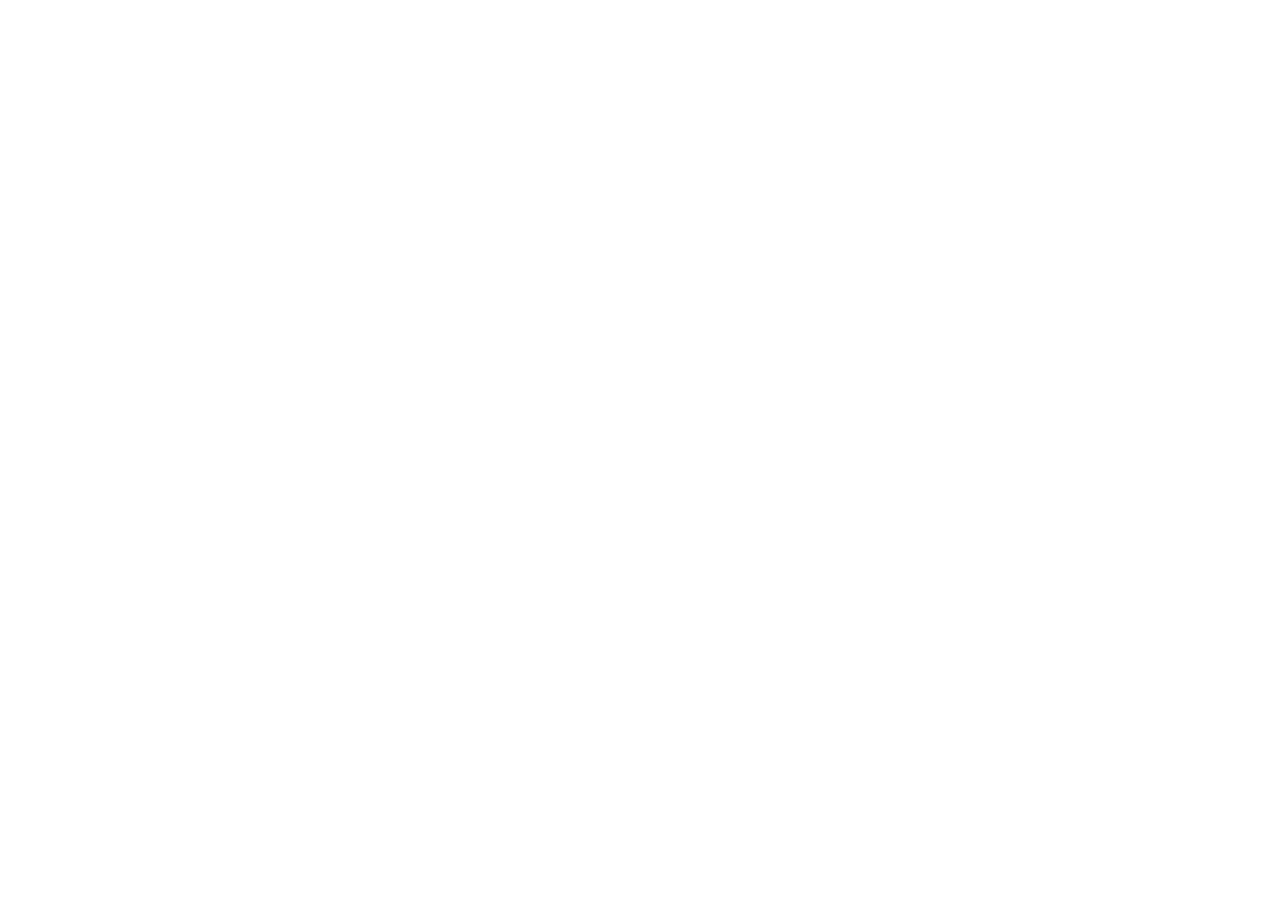
==== index.html @ c3e8683d "conserto de problemas" ====
<!DOCTYPE html>
<html lang="pt-br">
<head>
    <meta charset="UTF-8">
    <meta name="viewport" content="width=device-width, initial-scale=1.0">
    <link rel="shortcut icon" href="favicon.ico" type="image/x-icon">
    <link rel="stylesheet" href="estilo/style.css">
    <title>Projeto de Redes Sociais</title>

</head>
<body>
    <main>
        <section id="telefone">

        </section>
        <section id="redes">

        </section>
    </main>
</body>
</html>
---- estilo/style.css ----
@charset "UTF-8";

*{
    padding: 0px;
    margin: 0px;
    font-family: Arial, Helvetica, sans-serif;
}
html, body{
    height: 100vh;
    width: 100vw;
}
body{
    background-image: url('../imagens/fundo-madeira.jpg') no-repeat top center;
    background-size: cover;
    background-attachment: fixed;
}
main{
    position: relative;
    height: 100vh;
}
section#telefone{
    position: absolute;
    top: 50%;
    left: 50%;
    transform: translate(-50%, -50%);

    height: 627px;
    width: 311px;
    background-image: url('../imagens/frame-iphone.png') no-repeat;
}
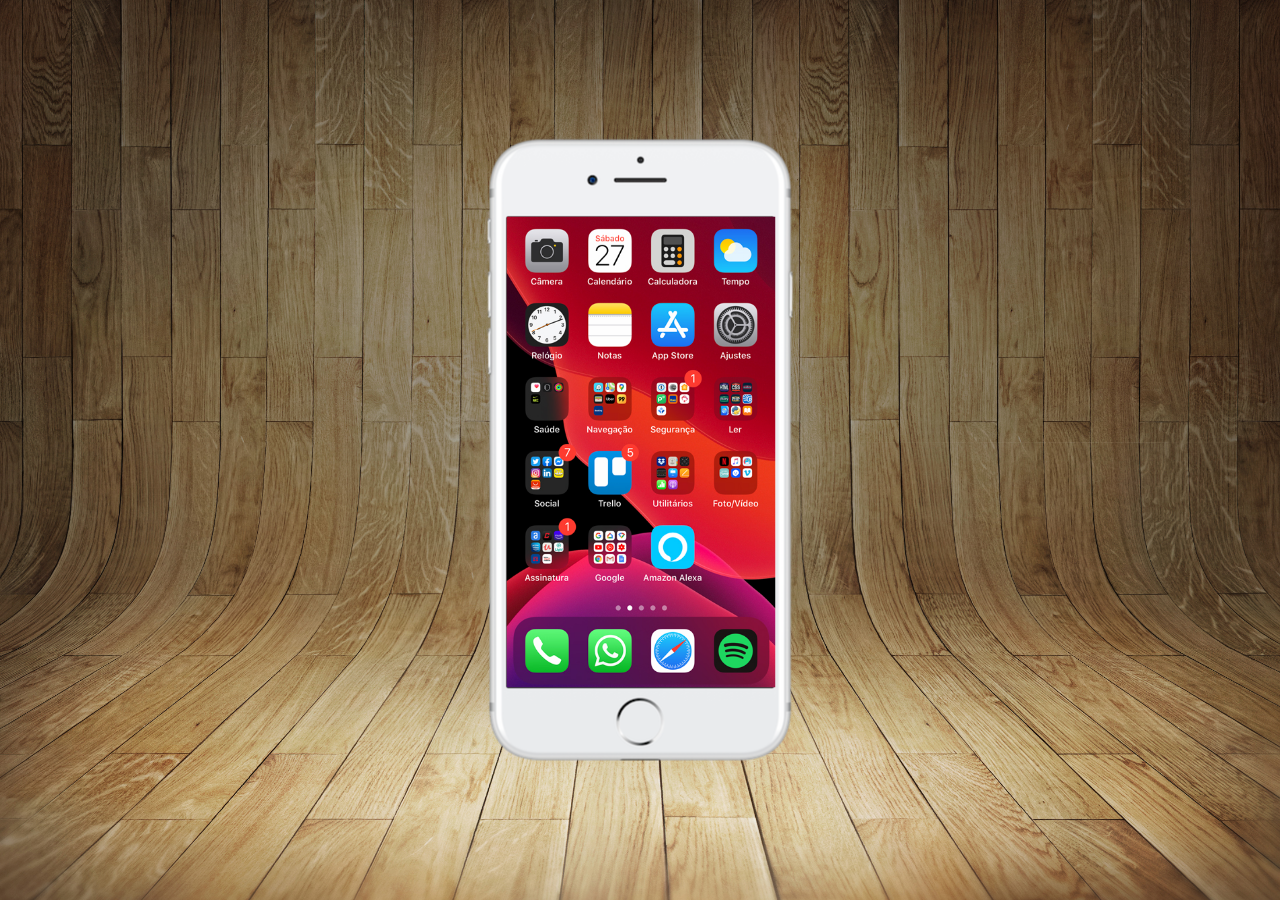
==== commit 410cc2c2: "conteúdo iframe" ====
--- a/index.html
+++ b/index.html
@@ -11,7 +11,9 @@
 <body>
     <main>
         <section id="telefone">
+            <iframe src="home.html" name="tela" id="tela" frameborder="0">
 
+            </iframe>
         </section>
         <section id="redes">
 
--- a/estilo/style.css
+++ b/estilo/style.css
@@ -8,9 +8,10 @@
 html, body{
     height: 100vh;
     width: 100vw;
+    background-color: black;
 }
 body{
-    background-image: url('../imagens/fundo-madeira.jpg') no-repeat top center;
+    background:url("../imagens/fundo-madeira.jpg") no-repeat top center;
     background-size: cover;
     background-attachment: fixed;
 }
@@ -26,5 +27,12 @@
 
     height: 627px;
     width: 311px;
-    background-image: url('../imagens/frame-iphone.png') no-repeat;
+    background: url('../imagens/frame-iphone.png') no-repeat;
+}
+iframe#tela{
+    position: relative;
+    top: 80px;
+    left: 22px;
+    height: 471px;
+    width: 269px;
 }
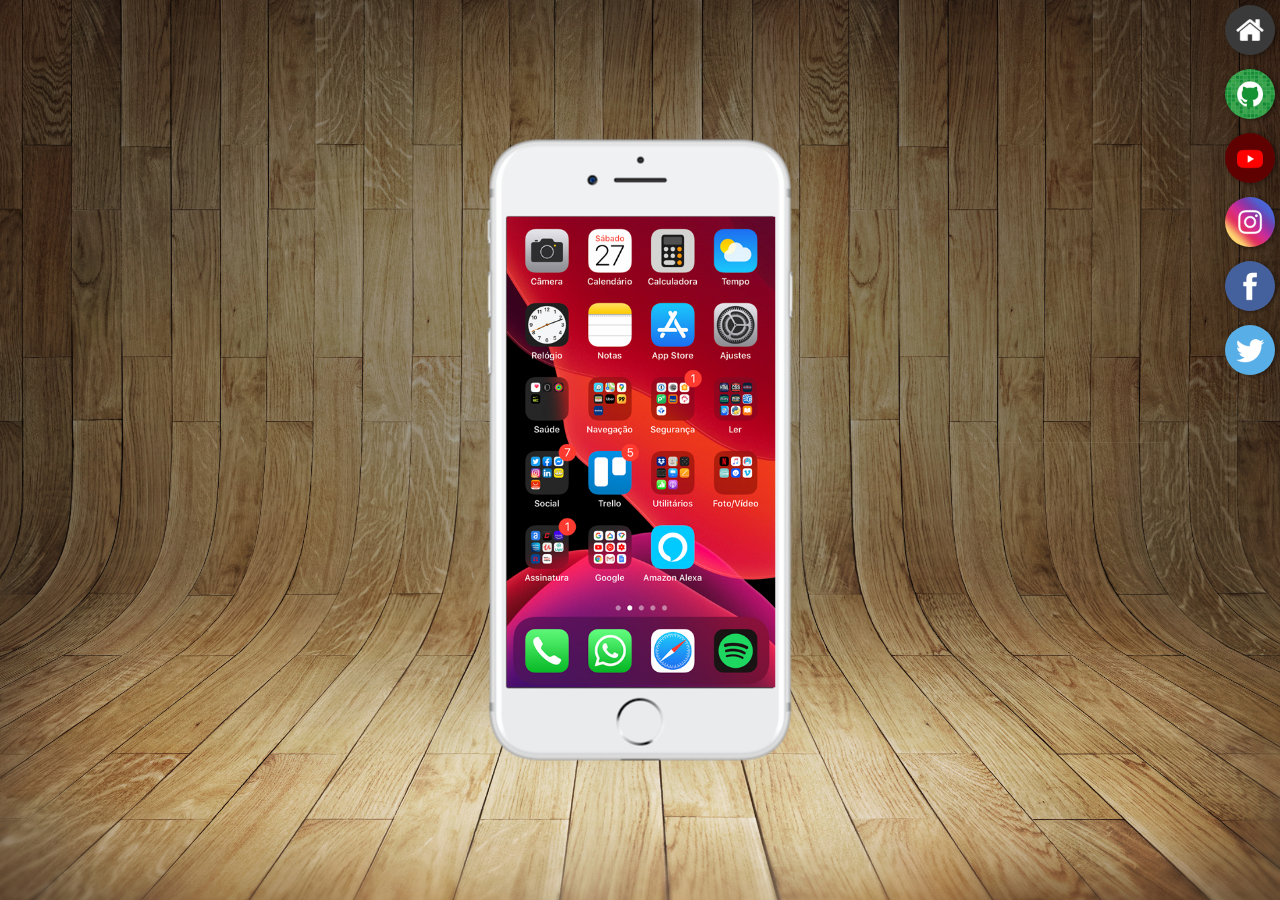
==== commit 3ab33c9a: "botoes laterais" ====
--- a/index.html
+++ b/index.html
@@ -16,6 +16,12 @@
             </iframe>
         </section>
         <section id="redes">
+            <a href="#" target="tela"><img src="imagens/logo-home.jpg" alt="home"></a> <br>
+            <a href="#" target="tela"><img src="imagens/logo-github.jpg" alt="github"></a> <br>
+            <a href="#" target="tela"><img src="imagens/logo-youtube.jpg" alt="youtube"></a> <br>
+            <a href="#" target="tela"><img src="imagens/logo-instagram.jpg" alt="instagram"></a> <br>
+            <a href="#" target="tela"><img src="imagens/logo-facebook.jpg" alt="facebook"></a> <br>
+            <a href="#" target="tela"><img src="imagens/logo-twitter.jpg" alt="twitter"></a> <br>
 
         </section>
     </main>
--- a/estilo/style.css
+++ b/estilo/style.css
@@ -29,6 +29,22 @@
     width: 311px;
     background: url('../imagens/frame-iphone.png') no-repeat;
 }
+section#redes{
+    text-align: right;
+}
+section#redes img{
+    width: 50px;
+    margin: 5px;
+    border-radius: 50%;
+    box-shadow: 2px 1px 5px rgba(0, 0, 0, 0.404);
+    box-sizing: border-box;
+}
+section#redes img:hover{
+    border: 2px solid rgba(255, 255, 255, 0.616);
+    box-shadow: 5px 5px 10px black;
+    transform: translate(-3px, -3px);
+    transition: transform 0.6s, border 0.7s;
+}
 iframe#tela{
     position: relative;
     top: 80px;
